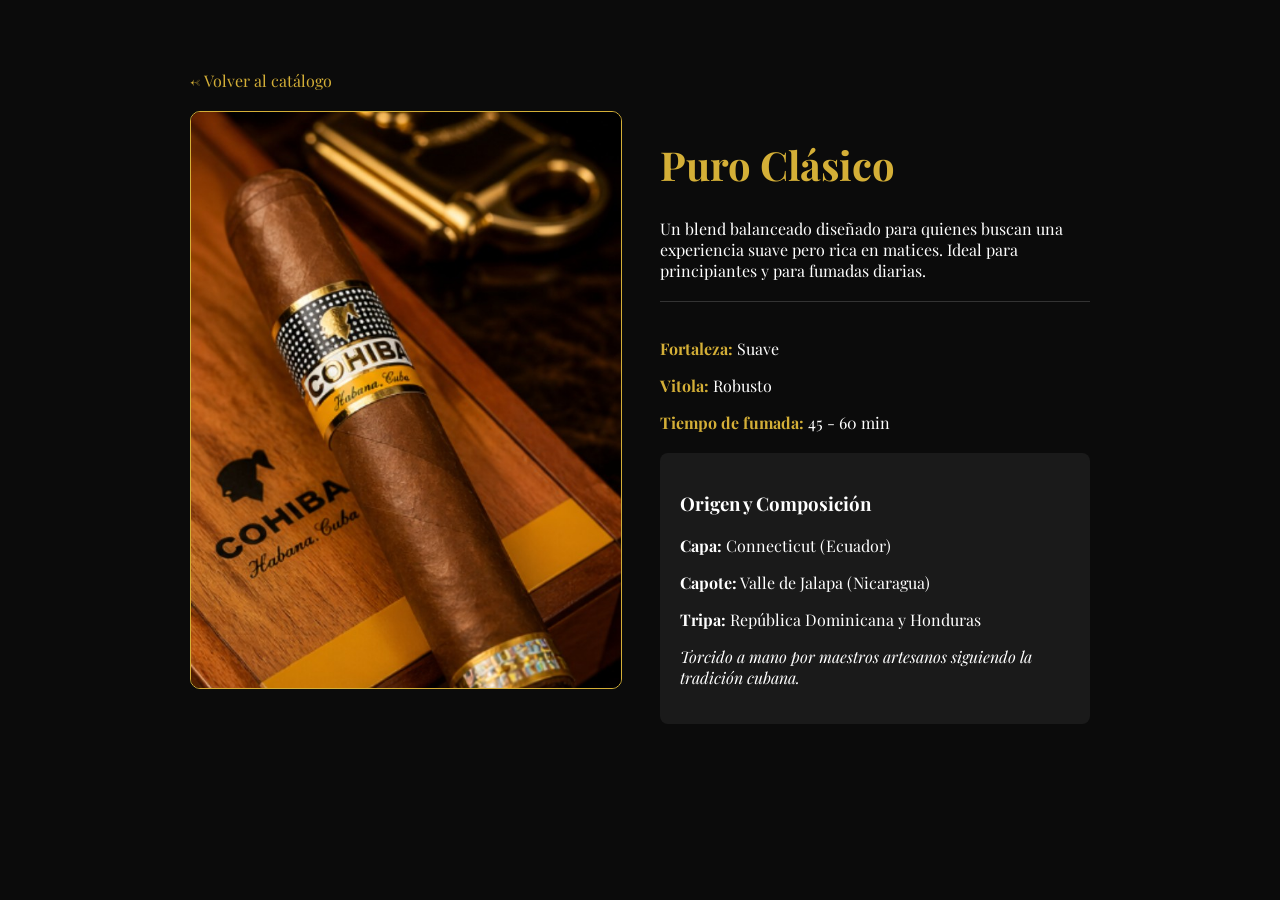
==== puro-clasico.html @ d058fe44 "Create puro-clasico.html" ====
<!DOCTYPE html>
<html lang="es">
<head>
    <meta charset="UTF-8">
    <title>Puro Clásico - Detalles | MAFU Cuban Soul</title>
    <link href="https://fonts.googleapis.com/css2?family=Playfair+Display:wght@400;700&display=swap" rel="stylesheet">
    <style>
        body { background: #0b0b0b; color: white; font-family: 'Playfair Display', serif; margin: 0; }
        .container { max-width: 900px; margin: 50px auto; padding: 20px; }
        .back-btn { color: #d4af37; text-decoration: none; display: inline-block; margin-bottom: 20px; }
        .detail-grid { display: grid; grid-template-columns: 1fr 1fr; gap: 40px; }
        img { width: 100%; border-radius: 10px; border: 1px solid #d4af37; }
        h1 { color: #d4af37; font-size: 2.5rem; }
        .specs { margin-top: 20px; border-top: 1px solid #333; padding-top: 20px; }
        .specs b { color: #d4af37; }
        .origin-box { background: #1a1a1a; padding: 20px; margin-top: 20px; border-radius: 8px; }
    </style>
</head>
<body>
    <div class="container">
        <a href="index.html" class="back-btn">← Volver al catálogo</a>
        
        <div class="detail-grid">
            <div>
                <img src="Screenshot_20260501-034528.png" alt="Puro Clásico">
            </div>
            <div>
                <h1>Puro Clásico</h1>
                <p>Un blend balanceado diseñado para quienes buscan una experiencia suave pero rica en matices. Ideal para principiantes y para fumadas diarias.</p>
                
                <div class="specs">
                    <p><b>Fortaleza:</b> Suave</p>
                    <p><b>Vitola:</b> Robusto</p>
                    <p><b>Tiempo de fumada:</b> 45 - 60 min</p>
                </div>

                <div class="origin-box">
                    <h3>Origen y Composición</h3>
                    <p><b>Capa:</b> Connecticut (Ecuador)</p>
                    <p><b>Capote:</b> Valle de Jalapa (Nicaragua)</p>
                    <p><b>Tripa:</b> República Dominicana y Honduras</p>
                    <p><i>Torcido a mano por maestros artesanos siguiendo la tradición cubana.</i></p>
                </div>
            </div>
        </div>
    </div>
</body>
</html>
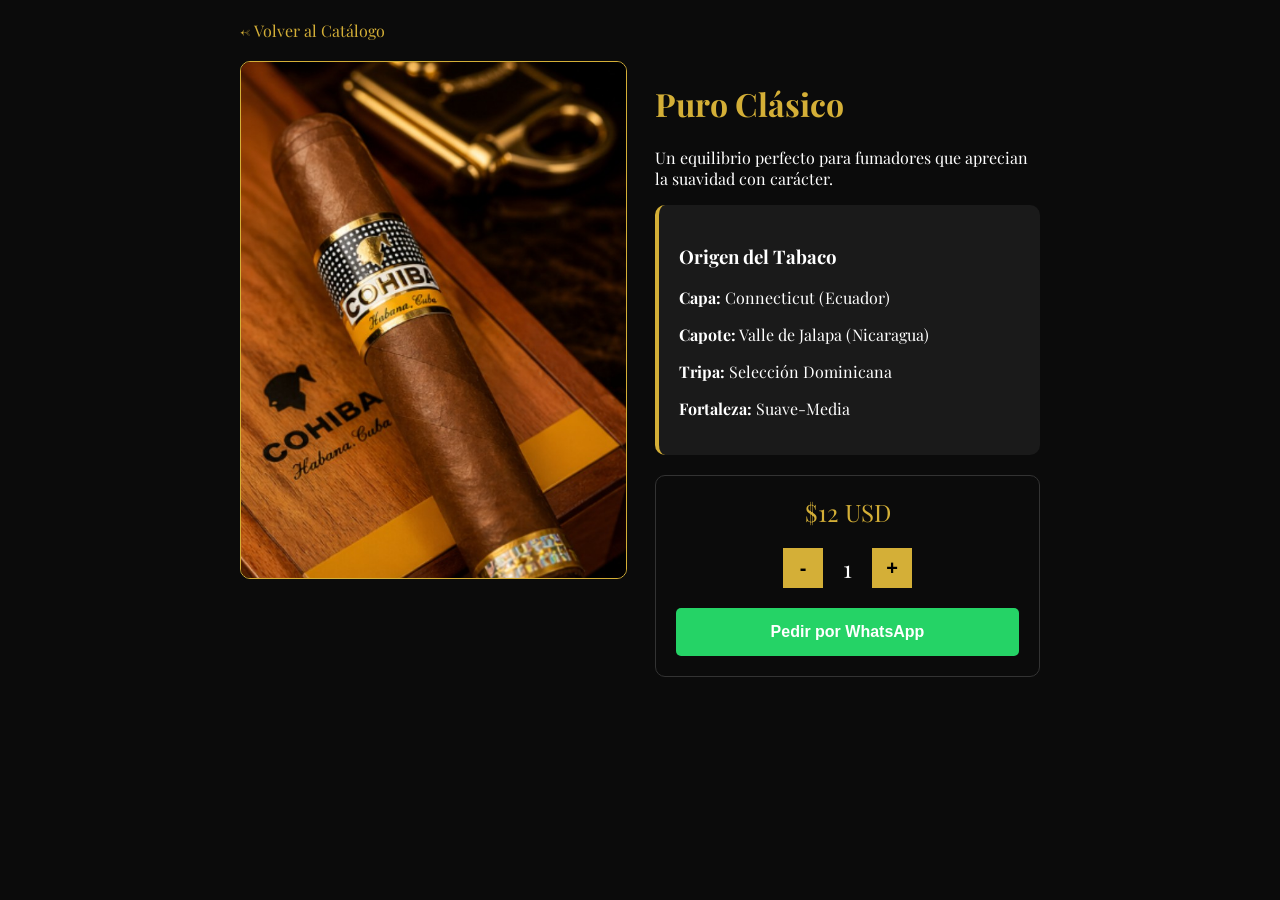
==== commit 1d359c51: "Actualizar puro-clasico.html" ====
--- a/puro-clasico.html
+++ b/puro-clasico.html
@@ -2,47 +2,69 @@
 <html lang="es">
 <head>
     <meta charset="UTF-8">
-    <title>Puro Clásico - Detalles | MAFU Cuban Soul</title>
+    <meta name="viewport" content="width=device-width, initial-scale=1.0">
+    <title>Detalle - Puro Clásico | MAFU</title>
     <link href="https://fonts.googleapis.com/css2?family=Playfair+Display:wght@400;700&display=swap" rel="stylesheet">
     <style>
-        body { background: #0b0b0b; color: white; font-family: 'Playfair Display', serif; margin: 0; }
-        .container { max-width: 900px; margin: 50px auto; padding: 20px; }
-        .back-btn { color: #d4af37; text-decoration: none; display: inline-block; margin-bottom: 20px; }
-        .detail-grid { display: grid; grid-template-columns: 1fr 1fr; gap: 40px; }
+        body { background: #0b0b0b; color: white; font-family: 'Playfair Display', serif; margin: 0; padding: 20px; }
+        .container { max-width: 800px; margin: auto; }
+        .back { color: #d4af37; text-decoration: none; margin-bottom: 20px; display: block; }
+        .grid { display: grid; grid-template-columns: repeat(auto-fit, minmax(300px, 1fr)); gap: 30px; margin-top: 20px; }
         img { width: 100%; border-radius: 10px; border: 1px solid #d4af37; }
-        h1 { color: #d4af37; font-size: 2.5rem; }
-        .specs { margin-top: 20px; border-top: 1px solid #333; padding-top: 20px; }
-        .specs b { color: #d4af37; }
-        .origin-box { background: #1a1a1a; padding: 20px; margin-top: 20px; border-radius: 8px; }
+        h1 { color: #d4af37; }
+        .info-box { background: #1a1a1a; padding: 20px; border-radius: 10px; border-left: 4px solid #d4af37; }
+        .buy-box { margin-top: 20px; padding: 20px; border: 1px solid #333; border-radius: 10px; text-align: center; }
+        .controls { display: flex; justify-content: center; align-items: center; gap: 20px; margin: 20px 0; }
+        .controls button { width: 40px; height: 40px; background: #d4af37; border: none; cursor: pointer; font-size: 20px; font-weight: bold; }
+        .btn-whatsapp { background: #25D366; color: white; padding: 15px 30px; border: none; border-radius: 5px; cursor: pointer; font-weight: bold; width: 100%; font-size: 16px; text-decoration: none; display: inline-block; }
     </style>
 </head>
 <body>
-    <div class="container">
-        <a href="index.html" class="back-btn">← Volver al catálogo</a>
-        
-        <div class="detail-grid">
-            <div>
-                <img src="Screenshot_20260501-034528.png" alt="Puro Clásico">
+
+<div class="container">
+    <a href="index.html" class="back">← Volver al Catálogo</a>
+    
+    <div class="grid">
+        <img src="Screenshot_20260501-034528.png">
+        <div>
+            <h1>Puro Clásico</h1>
+            <p>Un equilibrio perfecto para fumadores que aprecian la suavidad con carácter.</p>
+            
+            <div class="info-box">
+                <h3>Origen del Tabaco</h3>
+                <p><b>Capa:</b> Connecticut (Ecuador)</p>
+                <p><b>Capote:</b> Valle de Jalapa (Nicaragua)</p>
+                <p><b>Tripa:</b> Selección Dominicana</p>
+                <p><b>Fortaleza:</b> Suave-Media</p>
             </div>
-            <div>
-                <h1>Puro Clásico</h1>
-                <p>Un blend balanceado diseñado para quienes buscan una experiencia suave pero rica en matices. Ideal para principiantes y para fumadas diarias.</p>
-                
-                <div class="specs">
-                    <p><b>Fortaleza:</b> Suave</p>
-                    <p><b>Vitola:</b> Robusto</p>
-                    <p><b>Tiempo de fumada:</b> 45 - 60 min</p>
+
+            <div class="buy-box">
+                <div style="font-size: 24px; color: #d4af37;">$12 USD</div>
+                <div class="controls">
+                    <button onclick="cambiar(-1)">-</button>
+                    <span id="cantidad" style="font-size: 24px;">1</span>
+                    <button onclick="cambiar(1)">+</button>
                 </div>
-
-                <div class="origin-box">
-                    <h3>Origen y Composición</h3>
-                    <p><b>Capa:</b> Connecticut (Ecuador)</p>
-                    <p><b>Capote:</b> Valle de Jalapa (Nicaragua)</p>
-                    <p><b>Tripa:</b> República Dominicana y Honduras</p>
-                    <p><i>Torcido a mano por maestros artesanos siguiendo la tradición cubana.</i></p>
-                </div>
+                <button class="btn-whatsapp" onclick="pedir()">Pedir por WhatsApp</button>
             </div>
         </div>
     </div>
+</div>
+
+<script>
+    function cambiar(val) {
+        let el = document.getElementById("cantidad");
+        let num = parseInt(el.innerText) + val;
+        if(num < 1) num = 1;
+        el.innerText = num;
+    }
+
+    function pedir() {
+        let cant = document.getElementById("cantidad").innerText;
+        let msg = `Hola MAFU, quiero pedir ${cant} unidad(es) de Puro Clásico.`;
+        window.open(`https://wa.me/56998644532?text=${encodeURIComponent(msg)}`);
+    }
+</script>
+
 </body>
 </html>
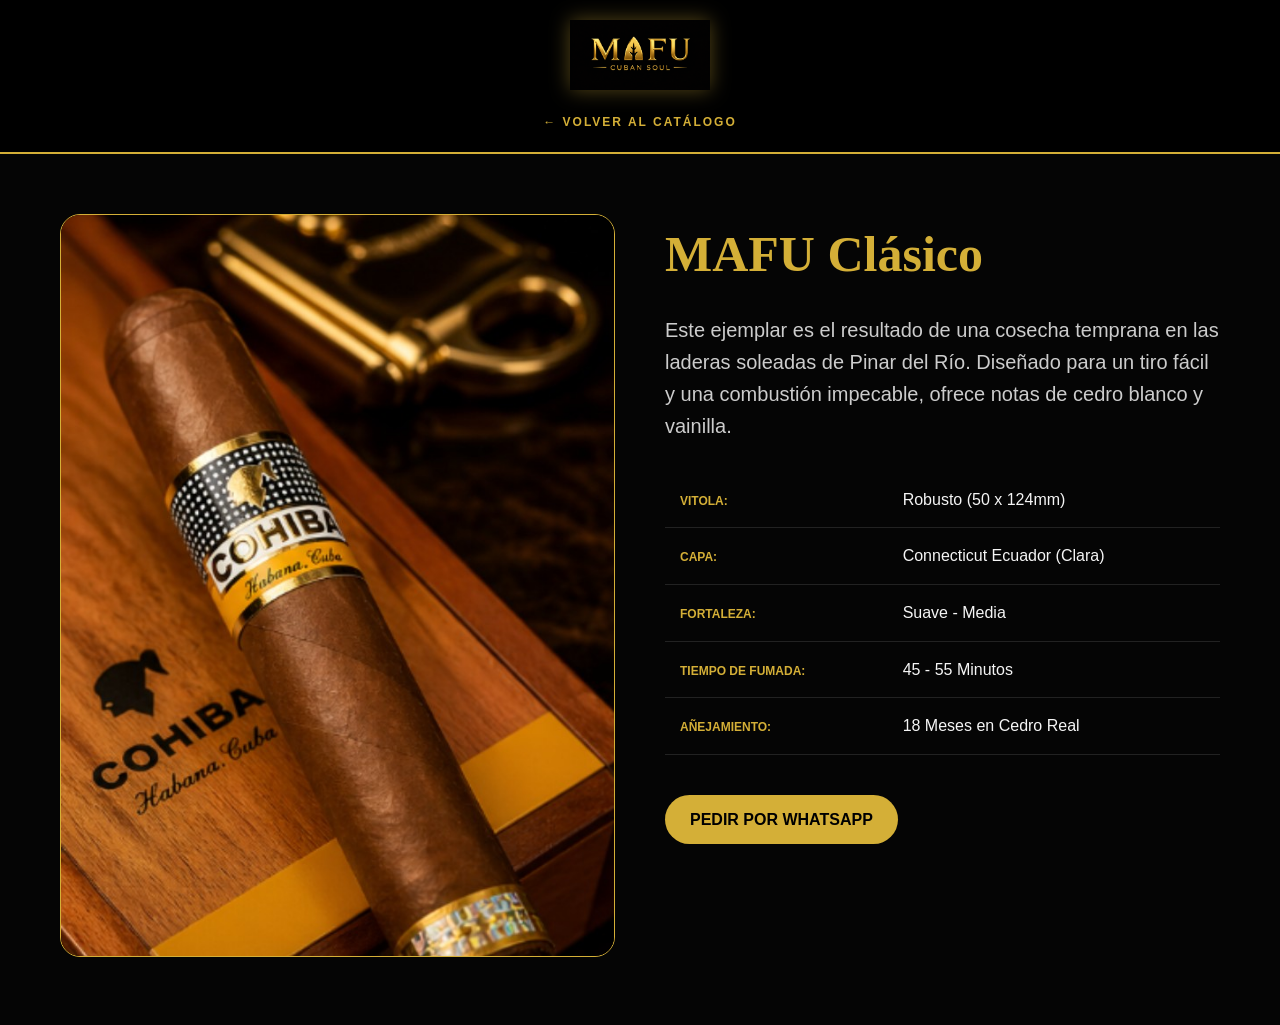
==== commit 910ad2a4: "Actualizar puro-clasico.html" ====
--- a/puro-clasico.html
+++ b/puro-clasico.html
@@ -2,69 +2,40 @@
 <html lang="es">
 <head>
     <meta charset="UTF-8">
-    <meta name="viewport" content="width=device-width, initial-scale=1.0">
-    <title>Detalle - Puro Clásico | MAFU</title>
-    <link href="https://fonts.googleapis.com/css2?family=Playfair+Display:wght@400;700&display=swap" rel="stylesheet">
-    <style>
-        body { background: #0b0b0b; color: white; font-family: 'Playfair Display', serif; margin: 0; padding: 20px; }
-        .container { max-width: 800px; margin: auto; }
-        .back { color: #d4af37; text-decoration: none; margin-bottom: 20px; display: block; }
-        .grid { display: grid; grid-template-columns: repeat(auto-fit, minmax(300px, 1fr)); gap: 30px; margin-top: 20px; }
-        img { width: 100%; border-radius: 10px; border: 1px solid #d4af37; }
-        h1 { color: #d4af37; }
-        .info-box { background: #1a1a1a; padding: 20px; border-radius: 10px; border-left: 4px solid #d4af37; }
-        .buy-box { margin-top: 20px; padding: 20px; border: 1px solid #333; border-radius: 10px; text-align: center; }
-        .controls { display: flex; justify-content: center; align-items: center; gap: 20px; margin: 20px 0; }
-        .controls button { width: 40px; height: 40px; background: #d4af37; border: none; cursor: pointer; font-size: 20px; font-weight: bold; }
-        .btn-whatsapp { background: #25D366; color: white; padding: 15px 30px; border: none; border-radius: 5px; cursor: pointer; font-weight: bold; width: 100%; font-size: 16px; text-decoration: none; display: inline-block; }
-    </style>
+    <link rel="stylesheet" href="styles.css">
+    <title>MAFU Clásico | Detalle</title>
 </head>
 <body>
+    <header class="header">
+        <div class="logo"><img src="file_000000009bac71f5a5db74bc3bed2a62.png"></div>
+        <nav class="nav"><a href="index.html">← Volver al Catálogo</a></nav>
+    </header>
 
-<div class="container">
-    <a href="index.html" class="back">← Volver al Catálogo</a>
-    
-    <div class="grid">
-        <img src="Screenshot_20260501-034528.png">
-        <div>
-            <h1>Puro Clásico</h1>
-            <p>Un equilibrio perfecto para fumadores que aprecian la suavidad con carácter.</p>
-            
-            <div class="info-box">
-                <h3>Origen del Tabaco</h3>
-                <p><b>Capa:</b> Connecticut (Ecuador)</p>
-                <p><b>Capote:</b> Valle de Jalapa (Nicaragua)</p>
-                <p><b>Tripa:</b> Selección Dominicana</p>
-                <p><b>Fortaleza:</b> Suave-Media</p>
+    <div class="container">
+        <div class="puro-layout">
+            <div>
+                <img src="Screenshot_20260501-034528.png" class="puro-img-large">
             </div>
+            <div>
+                <h1 style="color: var(--gold); font-size: 50px;">MAFU Clásico</h1>
+                <p style="font-size: 20px; margin: 20px 0; color: #ccc;">
+                    Este ejemplar es el resultado de una cosecha temprana en las laderas soleadas de Pinar del Río. 
+                    Diseñado para un tiro fácil y una combustión impecable, ofrece notas de cedro blanco y vainilla.
+                </p>
+                
+                <table class="tech-table">
+                    <tr><td><b>Vitola:</b></td><td>Robusto (50 x 124mm)</td></tr>
+                    <tr><td><b>Capa:</b></td><td>Connecticut Ecuador (Clara)</td></tr>
+                    <tr><td><b>Fortaleza:</b></td><td>Suave - Media</td></tr>
+                    <tr><td><b>Tiempo de fumada:</b></td><td>45 - 55 Minutos</td></tr>
+                    <tr><td><b>Añejamiento:</b></td><td>18 Meses en Cedro Real</td></tr>
+                </table>
 
-            <div class="buy-box">
-                <div style="font-size: 24px; color: #d4af37;">$12 USD</div>
-                <div class="controls">
-                    <button onclick="cambiar(-1)">-</button>
-                    <span id="cantidad" style="font-size: 24px;">1</span>
-                    <button onclick="cambiar(1)">+</button>
+                <div style="margin-top: 40px;">
+                    <a href="https://wa.me/56998644532?text=Deseo%20el%20MAFU%20Clasico" class="btn">Pedir por WhatsApp</a>
                 </div>
-                <button class="btn-whatsapp" onclick="pedir()">Pedir por WhatsApp</button>
             </div>
         </div>
     </div>
-</div>
-
-<script>
-    function cambiar(val) {
-        let el = document.getElementById("cantidad");
-        let num = parseInt(el.innerText) + val;
-        if(num < 1) num = 1;
-        el.innerText = num;
-    }
-
-    function pedir() {
-        let cant = document.getElementById("cantidad").innerText;
-        let msg = `Hola MAFU, quiero pedir ${cant} unidad(es) de Puro Clásico.`;
-        window.open(`https://wa.me/56998644532?text=${encodeURIComponent(msg)}`);
-    }
-</script>
-
 </body>
 </html>
--- a/styles.css
+++ b/styles.css
@@ -0,0 +1,61 @@
+/* ==========================================================================
+   ESTILO MAESTRO MAFU CUBAN SOUL
+   ========================================================================== */
+:root {
+    --gold: #d4af37;
+    --gold-bright: #f1c40f;
+    --black: #050505;
+    --black-soft: #0e0e0e;
+    --white: #f5f5f5;
+    --tobacco: #3d2b1f;
+}
+
+* { margin: 0; padding: 0; box-sizing: border-box; }
+body {
+    background-color: var(--black);
+    color: var(--white);
+    font-family: 'Lato', sans-serif;
+    line-height: 1.6;
+    background-image: url('https://www.transparenttextures.com/patterns/black-linen.png');
+}
+
+h1, h2, h3, .luxury-font { font-family: 'Playfair Display', serif; }
+
+/* NAVEGACIÓN */
+.header {
+    background: #000; padding: 20px; border-bottom: 2px solid var(--gold);
+    position: sticky; top: 0; z-index: 1000; text-align: center;
+}
+.logo img { height: 70px; filter: drop-shadow(0 0 10px rgba(212,175,55,0.4)); }
+.nav { display: flex; justify-content: center; gap: 25px; margin-top: 15px; }
+.nav a { color: var(--gold); text-decoration: none; text-transform: uppercase; font-size: 12px; letter-spacing: 2px; font-weight: 700; }
+
+/* CONTENEDORES */
+.container { max-width: 1200px; margin: auto; padding: 60px 20px; }
+
+/* TARJETAS DE PRODUCTO (INDEX) */
+.grid { display: grid; grid-template-columns: repeat(auto-fit, minmax(300px, 1fr)); gap: 40px; }
+.card {
+    background: var(--black-soft); border-radius: 15px; padding: 30px;
+    border: 1px solid #222; text-align: center; transition: 0.4s;
+}
+.card:hover { border-color: var(--gold); transform: translateY(-10px); }
+.card img { width: 100%; border-radius: 10px; margin-bottom: 20px; }
+
+/* BOTONES */
+.btn {
+    display: inline-block; padding: 12px 25px; background: var(--gold);
+    color: #000; text-decoration: none; font-weight: 900; border-radius: 50px;
+    text-transform: uppercase; transition: 0.3s; cursor: pointer; border: none;
+}
+.btn:hover { background: #fff; }
+.btn-outline { background: transparent; border: 1px solid var(--gold); color: var(--gold); margin-top: 10px; }
+
+/* DISEÑO DE PÁGINA DE PURO (INDIVIDUAL) */
+.puro-layout { display: grid; grid-template-columns: 1fr 1fr; gap: 50px; align-items: start; }
+.puro-img-large { width: 100%; border-radius: 20px; border: 1px solid var(--gold); }
+.tech-table { width: 100%; border-collapse: collapse; margin-top: 30px; }
+.tech-table td { padding: 15px; border-bottom: 1px solid #222; }
+.tech-table b { color: var(--gold); text-transform: uppercase; font-size: 12px; }
+
+@media (max-width: 768px) { .puro-layout { grid-template-columns: 1fr; } }
